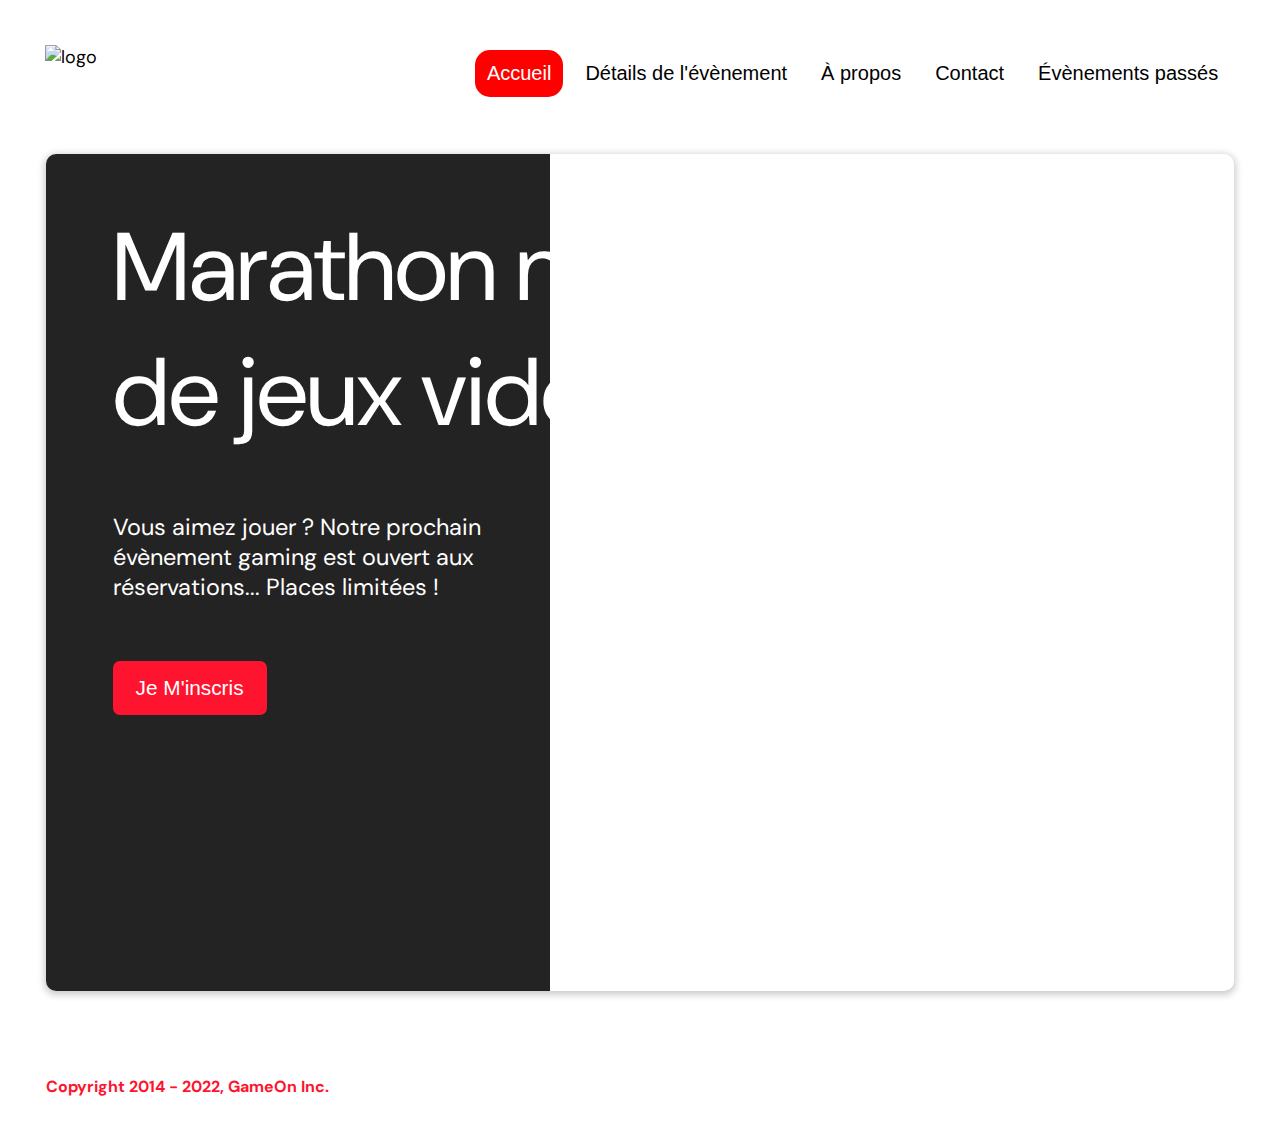
==== starterOnly/index.html @ 99f90c8d "Added eventlisteners" ====
<!DOCTYPE html>
<html lang="en">
  <head>
    <meta charset="utf-8" />
    <title>Reservation</title>
    <meta name="viewport" content="width=device-width,initial-scale=1" />
    <link rel="stylesheet" href="./css/modal.css" />
    <link rel="stylesheet" href="https://cdnjs.cloudflare.com/ajax/libs/font-awesome/4.7.0/css/font-awesome.min.css">
    <link
      href="https://fonts.googleapis.com/css?family=DM+Sans"
      rel="stylesheet"
    />
  </head>
  <body>
    <div class="topnav" id="myTopnav">
      <div class="header-logo">
        <img alt="logo" src="Logo.png" width="auto" height="auto" />
      </div>
    <div class="main-navbar">
      
      <a href="#" class="active"><span>Accueil</span></a>
      <a href="#"><span>Détails de l'évènement</span></a>
      <a href="#"><span>À propos</span></a>
      <a href="#"><span>Contact</span></a>
      <a href="#"><span>Évènements passés</span></a>
      <a href="javascript:void(0);" class="icon">
        <i class="fa fa-bars"></i>
      </a>
    </div>
    </div>
  </div>
    <main>
      <div class="hero-section">
        <div class="hero-content">
          <h1 class="hero-headline">
            Marathon national<br>
            de jeux vidéos
          </h1>
          <p class="hero-text">
            Vous aimez jouer ? Notre prochain évènement gaming est ouvert
            aux réservations... Places limitées !
          </p>
          <button class="btn-signup modal-btn">
            je m'inscris
          </button>
        </div>
        <div class="hero-img">
          <img src="./bg_img.jpg" alt="img" />
        </div>
        <button class="btn-signup modal-btn">
          je m'inscris
        </button>
      </div>

      <div class="bground">
        <div class="content">
          <span class="close"></span>
          <div class="modal-body">
            <form
              name="reserve"
              action="index.html"
              method="get"
              onsubmit="return validate();"
            >
              <div
                class="formData">
                <label>Prénom</label><br>
                <input
                  class="text-control"
                  type="text"
                  id="first"
                  name="first"
                  minlength="2"
                /><br>
              </div>
              <div
                class="formData">
                <label>Nom</label><br>
                <input
                  class="text-control"
                  type="text"
                  id="last"
                  name="last"
                /><br>
              </div>
              <div
                class="formData">
                <label>E-mail</label><br>
                <input
                  class="text-control"
                  type="email"
                  id="email"
                  name="email"
                /><br>
              </div>
              <div
                class="formData">
                <label>Date de naissance</label><br>
                <input
                  class="text-control"
                  type="date"
                  id="birthdate"
                  name="birthdate"
                /><br>
              </div>
              <div
                class="formData">
                <label>À combien de tournois GameOn avez-vous déjà participé ?</label><br>
                <input type="number" class="text-control" id="quantity" name="quantity" min="0" max="99">
              </div>
              <p class="text-label">A quel tournoi souhaitez-vous participer cette année ?</p>
              <div
                class="formData">
                <input
                  class="checkbox-input"
                  type="radio"
                  id="location1"
                  name="location"
                  value="New York"
                />
                <label class="checkbox-label" for="location1">
                  <span class="checkbox-icon"></span>
                  New York</label
                >
                <input
                  class="checkbox-input"
                  type="radio"
                  id="location2"
                  name="location"
                  value="San Francisco"
                />
                <label class="checkbox-label" for="location2">
                  <span class="checkbox-icon"></span>
                  San Francisco</label
                >
                <input
                  class="checkbox-input"
                  type="radio"
                  id="location3"
                  name="location"
                  value="Seattle"
                />
                <label class="checkbox-label" for="location3">
                  <span class="checkbox-icon"></span>
                  Seattle</label
                >
                <input
                  class="checkbox-input"
                  type="radio"
                  id="location4"
                  name="location"
                  value="Chicago"
                />
                <label class="checkbox-label" for="location4">
                  <span class="checkbox-icon"></span>
                  Chicago</label
                >
                <input
                  class="checkbox-input"
                  type="radio"
                  id="location5"
                  name="location"
                  value="Boston"
                />
                <label class="checkbox-label" for="location5">
                  <span class="checkbox-icon"></span>
                  Boston</label
                >
                <input
                  class="checkbox-input"
                  type="radio"
                  id="location6"
                  name="location"
                  value="Portland"
                />
                <label class="checkbox-label" for="location6">
                  <span class="checkbox-icon"></span>
                  Portland</label
                >
              </div>

              <div
                class="formData">
                <input
                  class="checkbox-input"
                  type="checkbox"
                  id="checkbox1"
                  checked
                />
                <label class="checkbox2-label" for="checkbox1" required>
                  <span class="checkbox-icon"></span>
                  J'ai lu et accepté les conditions d'utilisation.
                </label>
                <br>
                <input class="checkbox-input" type="checkbox" id="checkbox2" />
                <label class="checkbox2-label" for="checkbox2">
                  <span class="checkbox-icon"></span>
                  Je Je souhaite être prévenu des prochains évènements.
                </label>
                <br>
              </div>
              <input
                class="btn-submit"
                type="submit"
                class="button"
                value="C'est parti"
              />
            </form>
          </div>
        </div>
      </div>
    </main>
    <footer>
      <p class="copyrights">
        Copyright 2014 - 2022, GameOn Inc.
      </p>
    </footer>
    <script src="modal.js"></script>
  </body>
</html>
---- starterOnly/css/modal.css ----
:root {
  --font-default: "DM Sans", Arial, Helvetica, sans-serif;
  --font-slab: var(--font-default);
  --modal-duration: 0.8s;
}
* {
  box-sizing: border-box;
  margin: 0;
  padding: 0;
}
/* Landing Page */

body {
  margin: 0;
  display: flex;
  flex-direction: column;
  background-image: url("background.png");
  font-family: var(--font-default);
  font-size: 18px;
  max-width: 1300px;
  margin: 0 auto;
}

p {
  margin-bottom: 0;
  padding: 0.5vw;
}

img {
  padding-right: 1rem;
}

.topnav {
  overflow: hidden;
  margin: 3.5%;
}
.header-logo {
    float: left;
}
.main-navbar {
    float: right;
}
.topnav a {
  float: left;
  display: block;
  color: #000000;
  text-align: center;
  padding: 12px 12px;
  margin: 5px;
  text-decoration: none;
  font-size: 20px;
  font-family: Roboto, sans-serif;
}

.topnav a:hover {
  background-color: #ff0000;
  color: #ffffff;
  border-radius: 15px;
}

.topnav a.active {
  background-color: #ff0000;
  color: #ffffff;
  border-radius: 15px;
}

.topnav .icon {
  display: none;
}

@media screen and (max-width: 768px) {
  .topnav a {display: none;}
  .topnav a.icon {
    float: right;
    display: block;
  }
}

@media screen and (max-width: 768px) {
  .topnav.responsive {position: relative;}
  .topnav.responsive .icon {
    position: absolute;
    right: 0;
    top: 0;
  }
  .topnav.responsive a {
    float: none;
    display: block;
    text-align: left;
  }
}



 @media screen and (max-width: 540px) {
  .topnav a {display: none;}
  .topnav a.icon {
    float: right;
    display: block;
    margin-top: -15px;
  }
} 

main {
  font-size: 130%;
  font-weight: bolder;
  color: black;
  padding-top: 0.5vw;
  padding-left: 2vw;
  padding-right: 2vw;
  margin: 1px 20px 15px;
  border-radius: 2rem;
  text-align: justify;


}

.modal-btn {
  font-size: 145%;
  background: #fe142f;
  display: flex;
  margin: auto;
  padding: 2em;
  color: #fff;
  padding: 0.75rem 2.5rem;
  border-radius: 1rem;
  cursor: pointer;
}

.modal-btn:hover {
  background: #3876ac;
}

.footer {
  margin: 20px;
  padding: 10px;
  font-family: var(--font-slab);
}

/* Modal form */

.button {
  background: #fe142f;
  margin-top: 0.5em;
  padding: 1em;
  color: #fff;
  border-radius: 15px;
  cursor: pointer;
  font-size: 16px;
}

.button:hover {
  background: #3876ac;
}

.smFont {
  font-size: 16px;
}

.bground {
  display: none;
  position: fixed;
  z-index: 1;
  left: 0;
  top: 0;
  height: 100%;
  width: 100%;
  overflow: auto;
  background-color: rgba(26, 39, 156, 0.4);
}

.content {
  margin: 5% auto;
  width: 100%;
  max-width: 500px;
  animation-name: modalopen;
  animation-duration: var(--modal-duration);
  background: #232323;
  border-radius: 10px;
  overflow: hidden;
  position: relative;
  color: #fff;
  padding-top: 10px;
}

.modal-body {
  padding: 15px 8%;
  margin: 15px auto;
}

label {
  font-family: var(--font-default);
  font-size: 17px;
  font-weight: normal;
  display: inline-block;
  margin-bottom: 11px;
}
input {
  padding: 8px;
  border: 0.8px solid #ccc;
  outline: none;
}
.text-control {
  margin: 0;
  padding: 8px;
  width: 100%;
  border-radius: 8px;
  font-size: 20px;
  height: 48px;
}
.formData[data-error]::after {
  content: attr(data-error);
  font-size: 0.4em;
  color: #e54858;
  display: block;
  margin-top: 7px;
  margin-bottom: 7px;
  text-align: right;
  line-height: 0.3;
  opacity: 0;
  transition: 0.3s;
}
.formData[data-error-visible="true"]::after {
  opacity: 1;
}
.formData[data-error-visible="true"] .text-control {
  border: 2px solid #e54858;
}
/* 
input[data-error]::after {
    content: attr(data-error);
    font-size: 0.4em;
    color: red;
} */
.checkbox-label,
.checkbox2-label {
  position: relative;
  margin-left: 36px;
  font-size: 12px;
  font-weight: normal;
}
.checkbox-label .checkbox-icon,
.checkbox2-label .checkbox-icon {
  display: block;
  width: 20px;
  height: 20px;
  border: 2px solid #279e7a;
  border-radius: 50%;
  text-indent: 29px;
  white-space: nowrap;
  position: absolute;
  left: -30px;
  top: -1px;
  transition: 0.3s;
}
.checkbox-label .checkbox-icon::after,
.checkbox2-label .checkbox-icon::after {
  content: "";
  width: 13px;
  height: 13px;
  background-color: #279e7a;
  border-radius: 50%;
  text-indent: 29px;
  white-space: nowrap;
  position: absolute;
  left: 50%;
  top: 50%;
  transform: translate(-50%, -50%);
  transition: 0.3s;
  opacity: 0;
}
.checkbox-input {
  display: none;
}
.checkbox-input:checked + .checkbox-label .checkbox-icon::after,
.checkbox-input:checked + .checkbox2-label .checkbox-icon::after {
  opacity: 1;
}
.checkbox-input:checked + .checkbox2-label .checkbox-icon {
  background: #279e7a;
}
.checkbox2-label .checkbox-icon {
  border-radius: 4px;
  border: 0;
  background: #c4c4c4;
}
.checkbox2-label .checkbox-icon::after {
  width: 7px;
  height: 4px;
  border-radius: 2px;
  background: transparent;
  border: 2px solid transparent;
  border-bottom-color: #fff;
  border-left-color: #fff;
  transform: rotate(-55deg);
  left: 21%;
  top: 19%;
}
.close {
  position: absolute;
  right: 15px;
  top: 15px;
  width: 32px;
  height: 32px;
  opacity: 1;
  cursor: pointer;
  transform: scale(0.7);
}
.close:before,
.close:after {
  position: absolute;
  left: 15px;
  content: " ";
  height: 33px;
  width: 3px;
  background-color: #fff;
}
.close:before {
  transform: rotate(45deg);
}
.close:after {
  transform: rotate(-45deg);
}
.btn-submit,
.btn-signup {
  background: #fe142f;
  display: block;
  margin: 0 auto;
  border-radius: 7px;
  font-size: 1rem;
  padding: 12px 82px;
  color: #fff;
  cursor: pointer;
  border: 0;
}
/* custom select styles */
.custom-select {
  position: relative;
  font-family: Arial;
  font-size: 1.1rem;
  font-weight: normal;
}

.custom-select select {
  display: none;
}
.select-selected {
  background-color: #fff;
}

/* Style the arrow inside the select element: */
.select-selected:after {
  position: absolute;
  content: "";
  top: 10px;
  right: 13px;
  width: 11px;
  height: 11px;
  border: 3px solid transparent;
  border-bottom-color: #f00;
  border-left-color: #f00;
  transform: rotate(-48deg);
  border-radius: 5px 0 5px 0;
}

/* Point the arrow upwards when the select box is open (active): */
.select-selected.select-arrow-active:after {
  transform: rotate(135deg);
  top: 13px;
}

.select-items div,
.select-selected {
  color: #000;
  padding: 11px 16px;
  border: 1px solid transparent;
  border-color: transparent transparent rgba(0, 0, 0, 0.1) transparent;
  cursor: pointer;
  border-radius: 8px;
  height: 48px;
}

/* Style items (options): */
.select-items {
  position: absolute;
  background-color: #fff;
  top: 89%;
  left: 0;
  right: 0;
  z-index: 99;
}

/* Hide the items when the select box is closed: */
.select-hide {
  display: none;
}

.select-items div:hover,
.same-as-selected {
  background-color: rgba(0, 0, 0, 0.1);
}
/* custom select end */
.text-label {
  font-weight: normal;
  font-size: 16px;
}
.hero-section {
  min-height: 93vh;
  border-radius: 10px;
  display: grid;
  grid-template-columns: repeat(12, 1fr);
  overflow: hidden;
  box-shadow: 0 2px 7px 2px rgba(0, 0, 0, 0.2);
  margin-bottom: 10px;
}
.hero-content {
  padding: 51px 67px;
  grid-column: span 4;
  background: #232323;
  color: #fff;
  position: relative;
  text-align: left;
  min-width: 424px;
}
.hero-content::after {
  content: "";
  width: 100%;
  height: 100%;
  background: #232323;
  position: absolute;
  right: -80px;
  top: 0;
}
.hero-content > * {
  position: relative;
  z-index: 1;
}
.hero-headline {
  font-size: 6rem;
  font-weight: normal;
  white-space: nowrap;
}
.hero-text {
  width: 146%;
  font-weight: normal;
  margin-top: 57px;
  padding: 0;
}
.btn-signup {
  outline: none;
  text-transform: capitalize;
  font-size: 1.3rem;
  padding: 15px 23px;
  margin: 0;
  margin-top: 59px;
}
.hero-img {
  grid-column: span 8;
}
.hero-img img {
  width: 100%;
  height: 100%;
  display: block;
  padding: 0;
}
.copyrights {
  color: #fe142f;
  padding: 0;
  font-size: 1rem;
  margin: 60px 0 30px;
  font-weight: bolder;
}
.hero-section > .btn-signup {
  display: none;
}
footer {
  padding-left: 2vw;
  padding-right: 2vw;
  margin: 0 20px;
}
@media screen and (max-width: 800px) {
  .hero-section {
    display: block;
    box-shadow: unset;
  }
  .hero-content {
    background: #fff;
    color: #000;
    padding: 20px;
  }
  .hero-content::after {
    content: unset;
  }
  .hero-content .btn-signup {
    display: none;
  }
  .hero-headline {
    font-size: 4.5rem;
    white-space: normal;
  }
  .hero-text {
    width: unset;
    font-size: 1.5rem;
  }
  .hero-img img {
    border-radius: 10px;
    margin-top: 40px;
  }
  .hero-section > .btn-signup {
    display: block;
    margin: 32px auto 10px;
    padding: 12px 35px;
  }
  .copyrights {
    margin-top: 50px;
    text-align: center;
  }
}

@keyframes modalopen {
  from {
    opacity: 0;
    transform: translateY(-150px);
  }
  to {
    opacity: 1;
  }
}

.displayBlock {
  display: block;
}
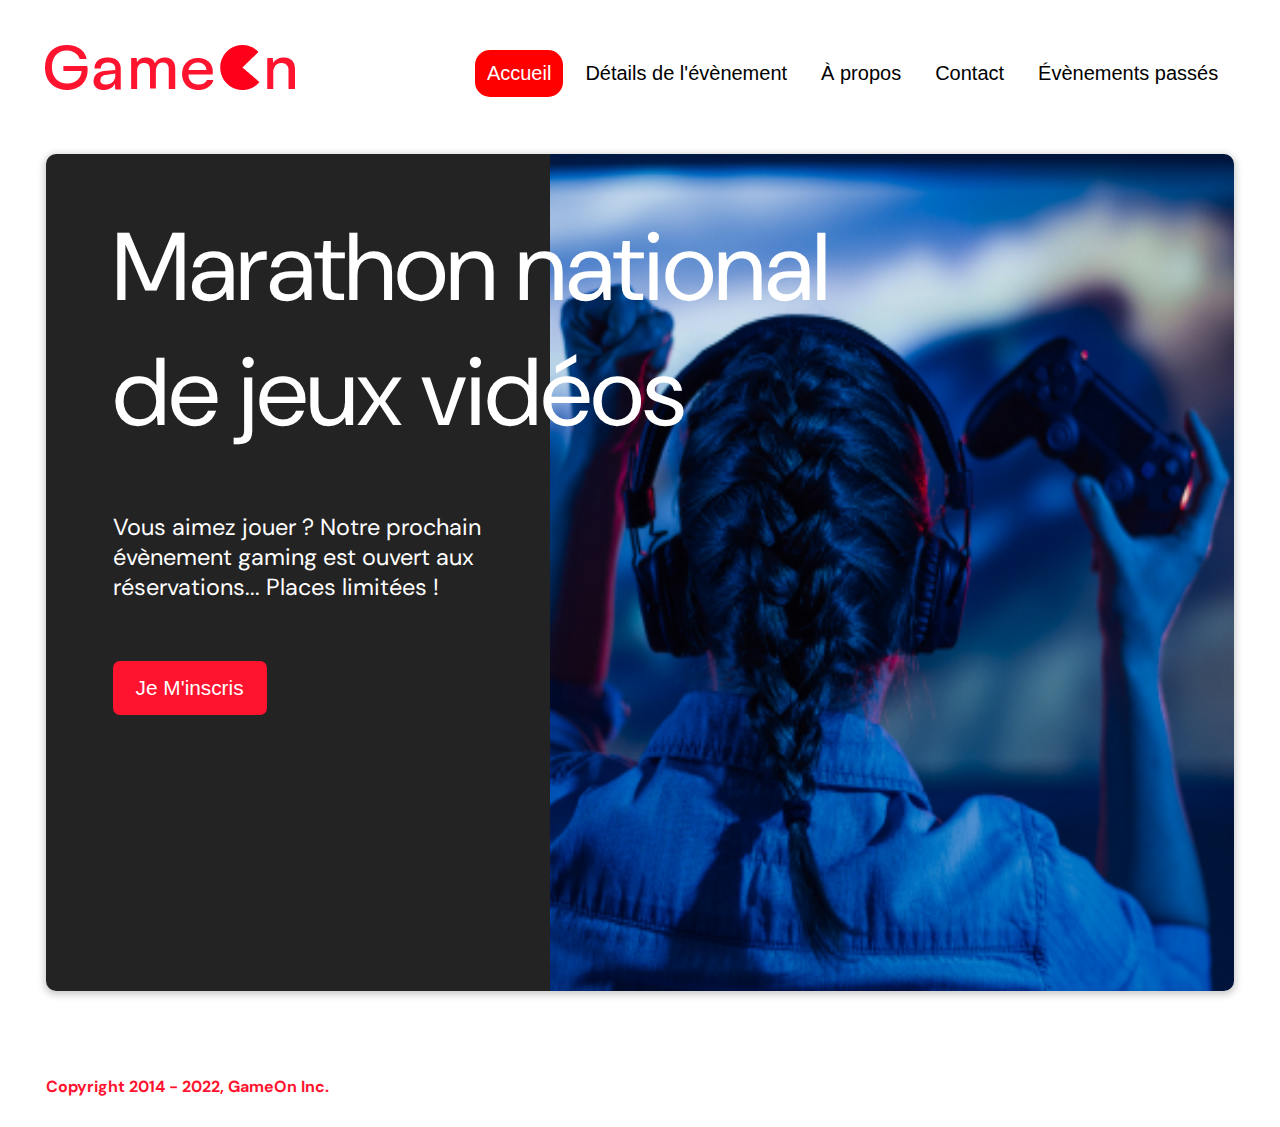
==== commit f54b1bea: "Fixed images + edit verifycheckbox" ====
--- a/starterOnly/index.html
+++ b/starterOnly/index.html
@@ -14,7 +14,7 @@
   <body>
     <div class="topnav" id="myTopnav">
       <div class="header-logo">
-        <img alt="logo" src="Logo.png" width="auto" height="auto" />
+        <img alt="logo" src="./images/Logo.png" width="auto" height="auto" />
       </div>
     <div class="main-navbar">
       
@@ -45,7 +45,7 @@
           </button>
         </div>
         <div class="hero-img">
-          <img src="./bg_img.jpg" alt="img" />
+          <img src="./images/bg_img.jpg" alt="img" />
         </div>
         <button class="btn-signup modal-btn">
           je m'inscris
@@ -60,10 +60,9 @@
               name="reserve"
               action="index.html"
               method="get"
-              onsubmit="return validate();"
             >
               <div
-                class="formData">
+                class="formData formData-username">
                 <label>Prénom</label><br>
                 <input
                   class="text-control"
@@ -74,7 +73,7 @@
                 /><br>
               </div>
               <div
-                class="formData">
+                class="formData formData-userlastname">
                 <label>Nom</label><br>
                 <input
                   class="text-control"
@@ -84,7 +83,7 @@
                 /><br>
               </div>
               <div
-                class="formData">
+                class="formData formData-usermail">
                 <label>E-mail</label><br>
                 <input
                   class="text-control"
@@ -94,7 +93,7 @@
                 /><br>
               </div>
               <div
-                class="formData">
+                class="formData formData-birthdate">
                 <label>Date de naissance</label><br>
                 <input
                   class="text-control"
@@ -104,13 +103,13 @@
                 /><br>
               </div>
               <div
-                class="formData">
+                class="formData formData-sportquantity">
                 <label>À combien de tournois GameOn avez-vous déjà participé ?</label><br>
                 <input type="number" class="text-control" id="quantity" name="quantity" min="0" max="99">
               </div>
               <p class="text-label">A quel tournoi souhaitez-vous participer cette année ?</p>
               <div
-                class="formData">
+                class="formData formData-location">
                 <input
                   class="checkbox-input"
                   type="radio"
@@ -180,13 +179,8 @@
               </div>
 
               <div
-                class="formData">
-                <input
-                  class="checkbox-input"
-                  type="checkbox"
-                  id="checkbox1"
-                  checked
-                />
+                class="formData formData-checkbox">
+                <input class="checkbox-input" type="checkbox" id="checkbox1" checked />
                 <label class="checkbox2-label" for="checkbox1" required>
                   <span class="checkbox-icon"></span>
                   J'ai lu et accepté les conditions d'utilisation.
@@ -199,12 +193,7 @@
                 </label>
                 <br>
               </div>
-              <input
-                class="btn-submit"
-                type="submit"
-                class="button"
-                value="C'est parti"
-              />
+              <input class="btn-submit button" type="submit" value="C'est parti" />
             </form>
           </div>
         </div>
